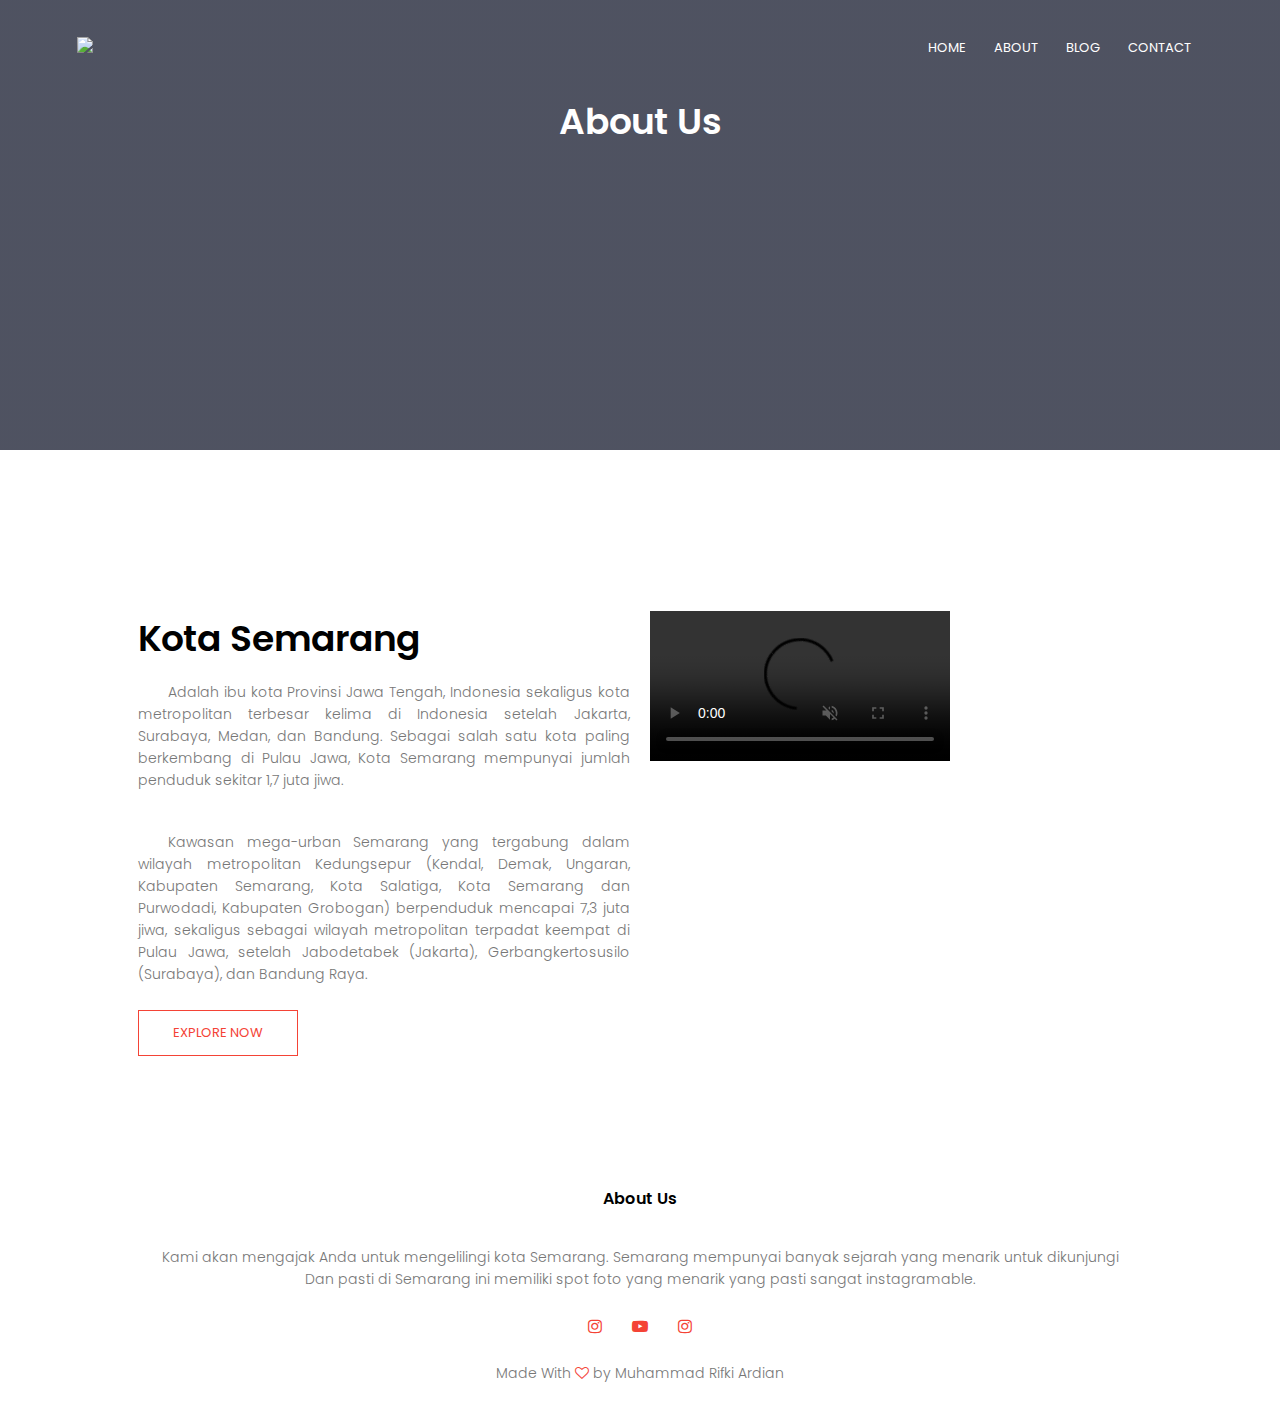
==== about.html @ e6a8fcf2 "Add files via upload" ====
<!DOCTYPE html>
<html>
    <head>
        <meta name="viewport" content ="with=device-width, initial-scale=1.0">
        <title>Wisata Semarang</title>
        <link rel="stylesheet" href="style.css">
        <link rel="preconnect" href="https://fonts.googleapis.com">
        <link rel="preconnect" href="https://fonts.gstatic.com" crossorigin>
        <link href="https://fonts.googleapis.com/css2?family=Poppins:wght@100;200;300;400;600;700&display=swap" rel="stylesheet">
        <link rel="stylesheet" href="https://cdnjs.cloudflare.com/ajax/libs/font-awesome/4.7.0/css/font-awesome.min.css">
    </head>
    <body>
        <section class="sub-header">
            <nav>
                <a href="https://www.instagram.com/rifkiardiann/"><img src="img/logoinstagram.png"></a>
                <div class="nav-links" id="navLinks">
                   <i class="fa fa-times" onclick="hideMenu()"></i>
                    <ul>
                        <li><a href="index.html">HOME</a></li>
                        <li><a href="about.html">ABOUT</a></li>
                        <li><a href="blog.html">BLOG</a></li>
                        <li><a href="contact.html">CONTACT</a></li>  
                    </ul>
                </div>
                <i class="fa fa-bars" onclick="showMenu()"></i>
             </nav>
             <h1>About Us</h1>
        </section>


        <!---------About Us Content-------->
        <section class="about-us">
            <div class="row">
                <div class="about-col">
                    <h1>Kota Semarang</h1>
                    <p>Adalah ibu kota Provinsi Jawa Tengah, Indonesia sekaligus kota metropolitan terbesar kelima di Indonesia setelah Jakarta, Surabaya, Medan, dan Bandung. 
                    Sebagai salah satu kota paling berkembang di Pulau Jawa, Kota Semarang mempunyai jumlah penduduk sekitar 1,7 juta jiwa.</p>
                    <p>Kawasan mega-urban Semarang yang tergabung dalam wilayah metropolitan Kedungsepur (Kendal, Demak, Ungaran, Kabupaten Semarang, Kota Salatiga, Kota Semarang dan Purwodadi, Kabupaten Grobogan) berpenduduk mencapai 7,3 juta jiwa,
                    sekaligus sebagai wilayah metropolitan terpadat keempat di Pulau Jawa, setelah Jabodetabek (Jakarta), Gerbangkertosusilo (Surabaya), dan Bandung Raya.</p>
                     <a href="" class="hero-btn red-btn">EXPLORE NOW</a>
                </div>
                <div class="about-col">
                    <video src="img/videosemarang.mp4" controls autoplay muted></video>
                </div>
            </div>
        </section>
<!----FOOTER----->

        <section class="footer">
            <h4>About Us</h4>
            <p>Kami akan mengajak Anda untuk mengelilingi kota Semarang. Semarang mempunyai banyak sejarah yang menarik untuk dikunjungi <br> 
            Dan pasti di Semarang ini memiliki spot foto yang menarik yang pasti sangat instagramable.</p>
            <div class="icons">
            <a href="https://www.instagram.com/rifkiardiann/"><i class="fa fa-instagram"></i></a>
            <a href="https://www.youtube.com/c/hendrarprihadihendi"><i class="fa fa-youtube-play"></i></a>
            <a href="https://www.instagram.com/wisatasemarang/"><i class="fa fa-instagram"></i></a>
            </div>
            <p>Made With <i class="fa fa-heart-o"></i> by Muhammad Rifki Ardian</p>
        </section>



<!--JAVASCRIPT TOGGLE MENU-->
        <script>
            var navLinks = document.getElementById("navLinks");
            function showMenu (){
                navLinks.style.right = "0";
            }
            function hideMenu () {
                navLinks.style.right = "-200px";
            }
        </script>

    </body>
</html>
---- style.css ----
* {
  margin: 0;
  padding: 0;
  font-family: "Poppins", sans-serif;
}
.header {
  min-height: 100vh;
  width: 100%;
  background-image: linear-gradient(rgba(4, 9, 30, 0.7), rgba(4, 9, 30, 0.7)), url(img/background.utama.jpg);
  background-position: center;
  background-size: cover;
  position: relative;
}
nav {
  display: flex;
  padding: 2% 6%;
  justify-content: space-between;
  align-items: center;
}
nav img {
  width: 90px;
}
.nav-links {
  flex: 1;
  text-align: right;
}
.nav-links ul li {
  position: fixed;
  list-style: none;
  display: inline-block;
  padding: 8px 12px;
  position: relative;
}
.nav-links ul li a {
  color: #fff;
  text-decoration: none;
  font-size: 13px;
}
.nav-links ul li::after {
  content: "";
  width: 0%;
  height: 2px;
  background: #f44336;
  display: block;
  margin: auto;
  transition: 0.3s;
}
.nav-links ul li:hover::after {
  width: 100%;
}
.text-box {
  width: 95%;
  color: #fff;
  position: absolute;
  top: 50%;
  left: 50%;
  transform: translate(-50%, -50%);
  text-align: center;
}
.text-box h1 {
  font-size: 62px;
}
.text-box p {
  margin: 10px 0 40px;
  font: 14px;
  color: #fff;
}
.hero-btn {
  display: inline-block;
  text-decoration: none;
  color: white;
  border: 1px solid #fff;
  padding: 12px 34px;
  font-size: 13px;
  background: transparent;
  position: relative;
  cursor: pointer;
}
.hero-btn:hover {
  border: 1px solid#f44336;
  background: #f44336;
  transition: 0.8s;
}
nav .fa {
  display: none;
}
@media (max-width: 700px) {
  .text-box h1 {
    font-size: 20px;
  }
  .nav-links ul li {
    display: block;
  }

  /*----------------navigation bar samping------------------*/

  .nav-links {
    position: fixed;
    background: #f44336;
    height: 100vh;
    width: 200px;
    top: 0;
    right: -200px;
    text-align: left;
    z-index: 2;
    transition: 1s;
  }
  nav .fa {
    display: block;
    color: #fff;
    margin: 10px;
    font-size: 22px;
    cursor: pointer;
  }
  .nav-links ul {
    padding: 30px;
  }
}

/*-------------------COURSE--------------------*/

.course {
  width: 80%;
  margin: auto;
  text-align: center;
  padding-top: 100px;
}
h1 {
  font-size: 36px;
  font-weight: 600;
}
p {
  color: #777;
  font-size: 14px;
  font-weight: 300;
  line-height: 22px;
  padding: 10px;
}
.row {
  margin-top: 5%;
  display: flex;
  justify-content: space-between;
}
.course-col {
  flex-basis: 31%;
  background: #fff3f3;
  border-radius: 10px;
  margin-bottom: 5%;
  padding: 20px 12px;
  box-sizing: border-box;
  transition: 0.5s;
}
h3 {
  text-align: center;
  font-weight: 600;
  margin: 10px 0;
}
.course-col:hover {
  box-shadow: 0 0 20px 0px rgba(0, 0, 0, 0.2);
}
@media (max-width: 700px) {
  .row {
    flex-direction: column;
  }
}

/*--------------------facilities---------------------*/

.facilities {
  width: 80%;
  margin: auto;
  text-align: center;
  padding-top: 100px;
}
.facilities-col {
  flex-basis: 31%;
  border-radius: 10px;
  margin-bottom: 5%;
  text-align: left;
}
.facilities-col img {
  width: 100%;
  border-radius: 10px;
}
.facilities-col p {
  padding: 0;
}
.facilities-col h3 {
  margin-top: 16px;
  margin-bottom: 15px;
  text-align: center;
}


/*---------------------testimonials-----------------------*/

.testimonials {
  width: 80%;
  margin: auto;
  padding-top: 100px;
  text-align: center;
}
.testimonial-col {
  flex-basis: 44%;
  border-radius: 10px;
  margin-bottom: 5%;
  text-align: left;
  background: #fff3f3;
  padding: 25px;
  cursor: pointer;
  display: flex;
}
.testimonial-col img {
  height: 40px;
  margin-left: 5px;
  margin-right: 30px;
  border-radius: 50%;
}
.testimonial-col p {
  padding: 0;
}
.testimonial-col h3 {
  margin-top: 15px;
  text-align: left;
}
.testimonial-col .fa {
  color: #f44336;
}
@media (max-width: 700px) {
  .testimonial-col img {
    margin-left: 0px;
    margin-right: 50px;
  }
}

/*---------------------Call To Action-----------------------*/
.cta {
  margin: 100px auto;
  width: 80%;
  background-image: linear-gradient(rgba(0, 0, 0, 0.7), rgba(0, 0, 0, 0.7)), url(img/about.jpg);
  background-position: center;
  background-size: cover;
  border-radius: 10px;
  text-align: center;
  padding: 100px 0;
}
.cta h1 {
  color: #fff;
  margin-bottom: 40px;
  padding: 0;
}
@media (max-width: 700px) {
  .cta h1 {
    font-size: 24px;
  }
}

/*--------------------FOOTER------------------------*/
.footer {
  width: 100%;
  text-align: center;
  padding: 30px 0;
}
.footer h4 {
  margin-bottom: 25px;
  margin-top: 20px;
  font-weight: 600;
}
.icons .fa {
  color: #f44336;
  margin: 0 13px;
  cursor: pointer;
  padding: 18px 0;
}
.fa-heart-o {
  color: #f44336;
}

/*----------- ABOUT US PAGE-------------*/

.sub-header {
  height: 50vh;
  width: 100%;
  background-image: linear-gradient(rgba(4, 9, 30, 0.7), rgba(4, 9, 30, 0.7)), url(img/baackgroundjudul.jpg);
  background-position: center;
  background-size: cover;
  text-align: center;
  color: #fff;
}
/* .sub-header h1 {
} */
.about-us {
  width: 80%;
  margin: auto;
  padding-top: 80px;
  padding-bottom: 50px;
}
.about-col {
  flex-basis: 48%;
  padding: 30px 10px;
  text-align: justify;
}
.about-col img {
  width: 100%;
}
.about-col h1 {
  padding-top: 0;
}
.about-col p {
  padding: 15px 0 25px;
  text-indent: 30px;
}
.red-btn {
  border: 1px solid #f44336;
  background: transparent;
  color: #f44336;
}
.red-btn:hover {
  color: #fff;
}

/*----------------BLOG CONTENT----------------*/
.blog{
  padding: 12px;
  justify-content: center;
  text-align: center;
}
.blog h1{
  margin-top: 5%;
  margin-bottom: 2%;
}

.pilih{
  margin-left: 0%;
  padding-left: 0%;
  text-align: left;
  justify-content: left;
}

input,textarea{
  width: 25%;
  padding: 12px;
  margin-top: 10px;
  margin-bottom: 10px;
  outline: none;
  border: 1px solid #acc;
  box-sizing: border-box;
  }
button{
  width: 25%;
  padding: 15px;
  margin-bottom: 17px;
  outline: none;
  border: 1px solid #acc;
  box-sizing: border-box;
  }
  .pilihan{
    width: 25%;
    margin-left: 37.5%;
    text-align: left;
    justify-content: left;
  }
  .pilihan .maju{
      margin-top: 0;
  }
  .pilihan p{
    margin-left: 0%;
    padding-left: 0%;
  }
@media (max-width: 700px) {
  .sub-header h1 {
    font-size: 24px;
  }
  input, textarea, button{
    width: 100%;
  }
  .pilihan{
    width: 100%;
    text-align: left;
    justify-content: left;
    margin-left: 0;
  }
}

/*----------CONTACT US PAGE-----------*/
.location {
  width: 80%;
  margin: auto;
  padding: 80px 0;
}
.location iframe {
  width: 100%;
}
.contact-us {
  width: 80%;
  margin: auto;
}
.contact-col {
  flex-basis: 48%;
  margin-bottom: 30px;
}
.contact-col div {
  display: flex;
  align-items: center;
  margin-bottom: 40px;
}
.contact-col div .fa {
  font-size: 28px;
  color: #f44336;
  margin: 10px;
  margin-right: 30px;
}
.contact-col div p {
  padding: 0;
}
.contact-col div h5 {
  font-size: 20px;
  margin-bottom: 5px;
  color: #555;
  font-weight: 400;
}
.contact-col input,
.contact-col textarea {
  width: 100%;
  padding: 15px;
  margin-bottom: 17px;
  outline: none;
  border: 1px solid #acc;
  box-sizing: border-box;
}

/*--------ZOOM FOTO/GAMBAR--------*/
.img-gallery img {
  width: 100%;
  cursor: pointer;
  transition: 0.9s;
}
.full-img {
  width: 100%;
  height: 100vh;
  background: rgba(0, 0, 0, 0.9);
  position: fixed;
  top: 0;
  left: 0;
  display: none;
  align-items: center;
  justify-content: center;
  z-index: 100;
}
.full-img img {
  width: 90%;
  max-width: 500px;
}
.full-img span {
  position: absolute;
  top: 5%;
  right: 5%;
  font-size: 30px;
  color: white;
  cursor: pointer;
}

/* Transition page */
body{
  animation: transitionIn 0.5s;
}

@keyframes transitionIn {
  from{
    opacity: 0;
    transform: rotateY(-10deg);
  }
  to{
    opacity: 1;
    transform: rotateY(0);
  }
}
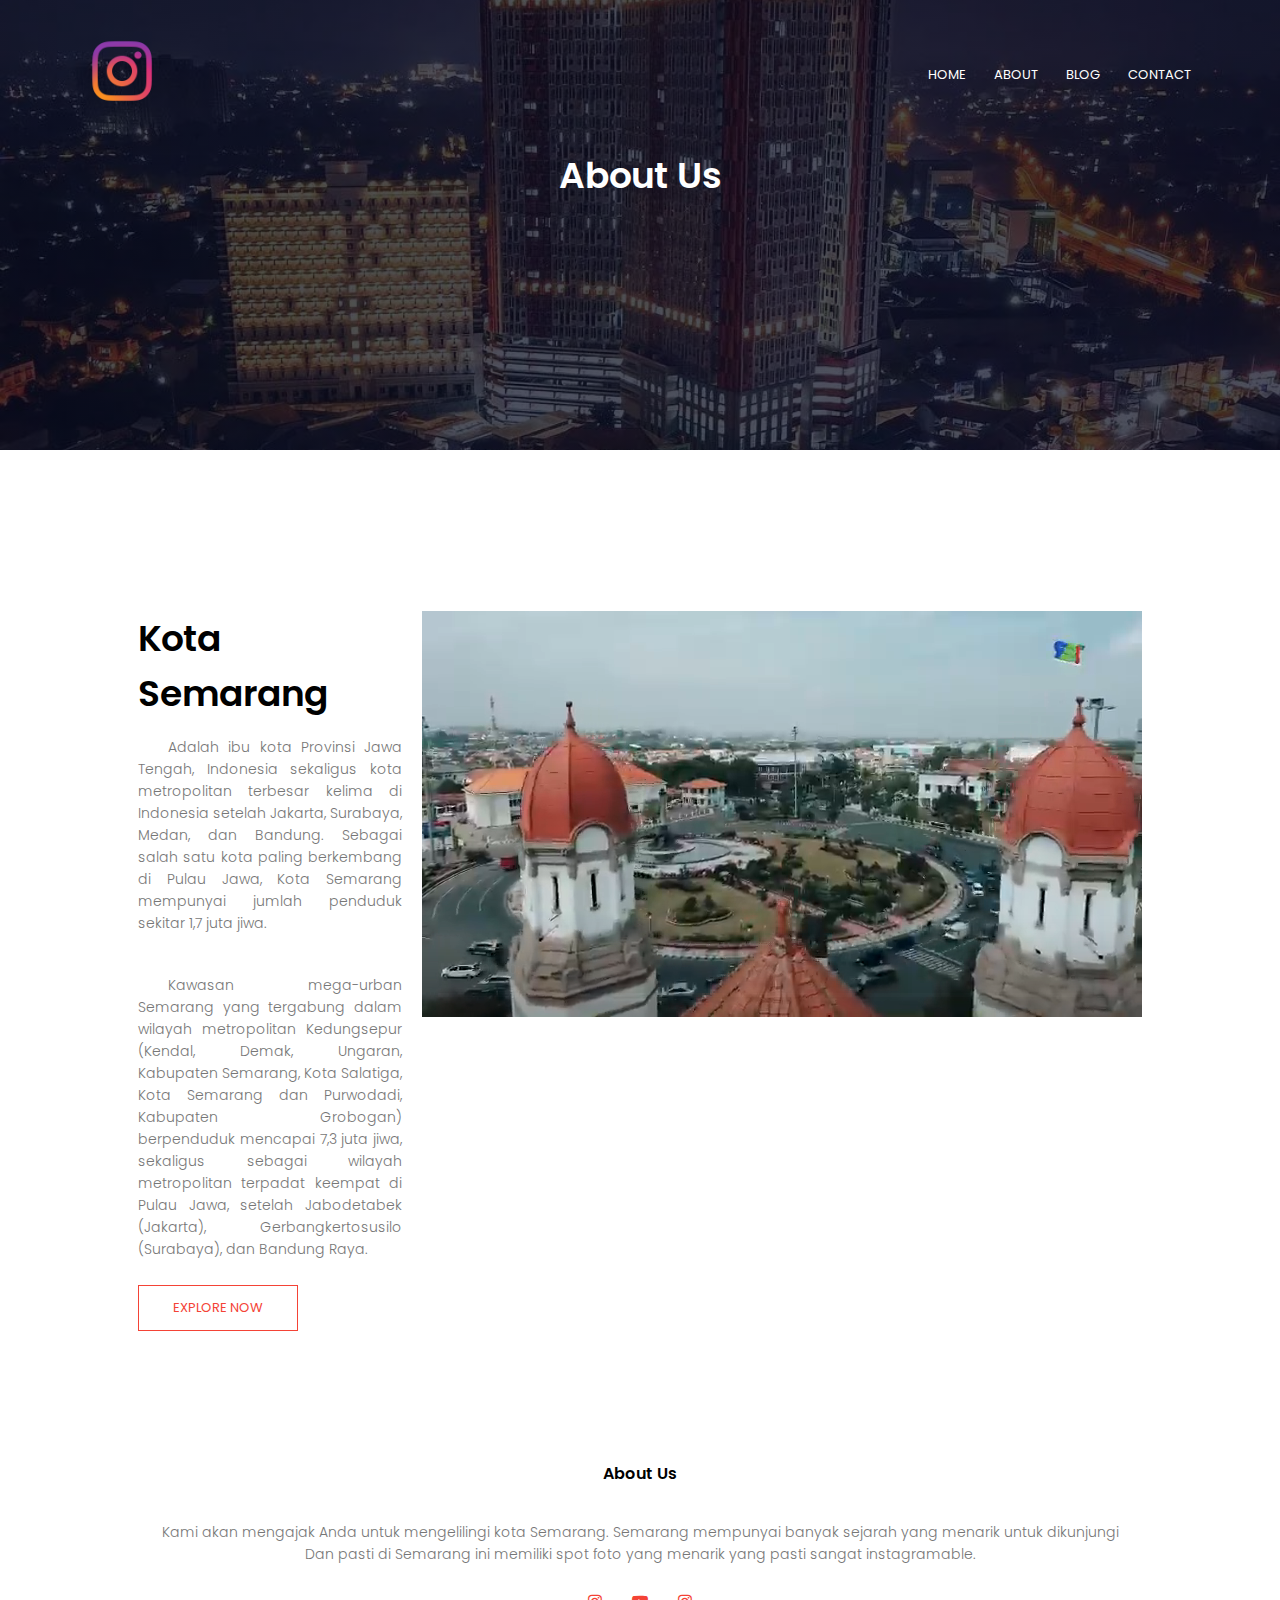
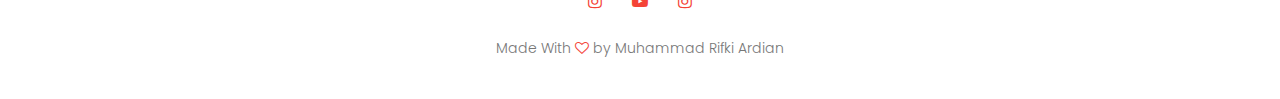
==== commit b9607552: "Update about.html" ====
--- a/about.html
+++ b/about.html
@@ -12,7 +12,7 @@
     <body>
         <section class="sub-header">
             <nav>
-                <a href="https://www.instagram.com/rifkiardiann/"><img src="img/logoinstagram.png"></a>
+                <a href="https://www.instagram.com/rifkiardiann/"><img src="logoinstagram.png"></a>
                 <div class="nav-links" id="navLinks">
                    <i class="fa fa-times" onclick="hideMenu()"></i>
                     <ul>
@@ -40,7 +40,7 @@
                      <a href="" class="hero-btn red-btn">EXPLORE NOW</a>
                 </div>
                 <div class="about-col">
-                    <video src="img/videosemarang.mp4" controls autoplay muted></video>
+                    <video src="videosemarang.mp4" controls autoplay muted></video>
                 </div>
             </div>
         </section>
@@ -72,4 +72,4 @@
         </script>
 
     </body>
-</html>+</html>
--- a/style.css
+++ b/style.css
@@ -6,7 +6,7 @@
 .header {
   min-height: 100vh;
   width: 100%;
-  background-image: linear-gradient(rgba(4, 9, 30, 0.7), rgba(4, 9, 30, 0.7)), url(img/background.utama.jpg);
+  background-image: linear-gradient(rgba(4, 9, 30, 0.7), rgba(4, 9, 30, 0.7)), url(background.utama.jpg);
   background-position: center;
   background-size: cover;
   position: relative;
@@ -237,7 +237,7 @@
 .cta {
   margin: 100px auto;
   width: 80%;
-  background-image: linear-gradient(rgba(0, 0, 0, 0.7), rgba(0, 0, 0, 0.7)), url(img/about.jpg);
+  background-image: linear-gradient(rgba(0, 0, 0, 0.7), rgba(0, 0, 0, 0.7)), url(about.jpg);
   background-position: center;
   background-size: cover;
   border-radius: 10px;
@@ -281,7 +281,7 @@
 .sub-header {
   height: 50vh;
   width: 100%;
-  background-image: linear-gradient(rgba(4, 9, 30, 0.7), rgba(4, 9, 30, 0.7)), url(img/baackgroundjudul.jpg);
+  background-image: linear-gradient(rgba(4, 9, 30, 0.7), rgba(4, 9, 30, 0.7)), url(baackgroundjudul.jpg);
   background-position: center;
   background-size: cover;
   text-align: center;
@@ -474,4 +474,4 @@
     opacity: 1;
     transform: rotateY(0);
   }
-}+}
